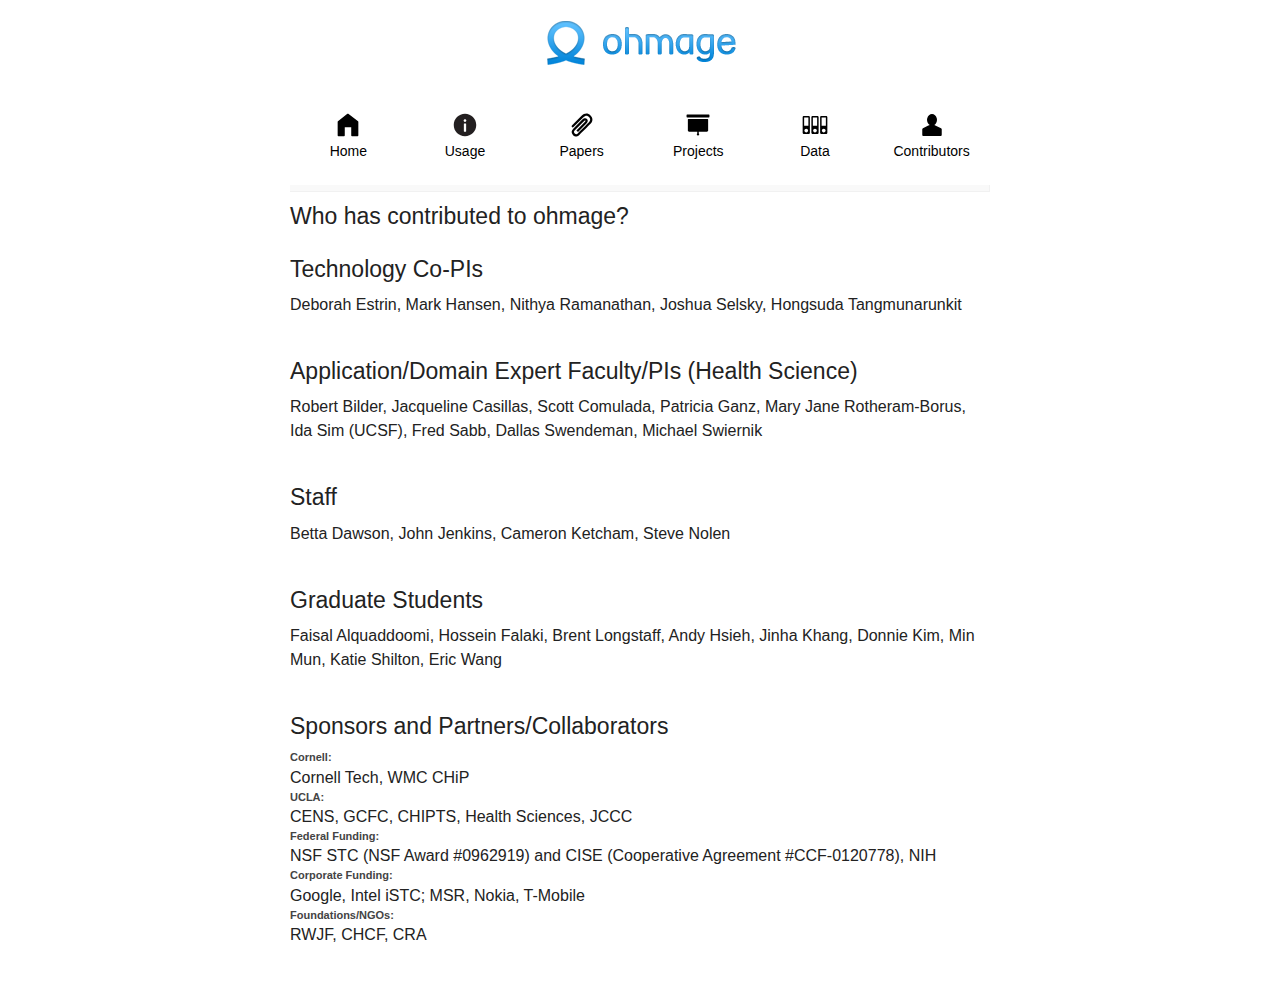
==== contributors.html @ 2a292596 "First commit" ====
<!DOCTYPE html PUBLIC "-//W3C//DTD XHTML 1.0 Transitional//EN" "http://www.w3.org/TR/xhtml1/DTD/xhtml1-transitional.dtd">
<html xmlns="http://www.w3.org/1999/xhtml">
<head>
<title>ohmage</title>
<meta http-equiv="content-type" content="text/html; charset=iso-8859-1"/>
<link href="style.css" rel="stylesheet" type="text/css"/>

<link rel="shortcut icon" href="static/images/favicon-gray.ico"/>


<!-- Begin IE Fixes (Don't touch unless you know what you're doing!)-->
  <!--[if IE]>
  <link type="text/css" href="ie.css" rel="stylesheet" />
  <![endif]-->
<!-- End of IE fixes -->
<link rel="stylesheet" href="foundation-5/css/foundation.css">
  <!-- This is how you would link your custom stylesheet -->
<link rel="stylesheet" href="foundation-5/css/app.css">
<script src="foundation-5/js/vendor/modernizr.js"></script>


</head>
<body>
<div id="container">

    <div id="header">
      <h1><center><img src="login-logo.png"></center></h1>
      <!-- <h2>is a  uniquely sweet and sour liquid.</h2> -->
    </div>


   <div class="icon-bar six-up" role="navigation">
    <a class="item" href="index.html">
      <img src="svgs/fi-home.svg" >
      <label id='likelabel'>Home</label>
    </a>
    <a class="item" href="usage.html">
      <img src="svgs/fi-info.svg" >
      <label id='likelabel'>Usage</label>
    </a>
    <a class="item" href="papers.html">
      <img src="svgs/fi-paperclip.svg" >
      <label id='likelabel'>Papers</label>
    </a>
    <a class="item" href="projects.html">
      <img src="svgs/fi-projection-screen.svg" >
      <label id='likelabel'>Projects</label>
    </a>
    <a class="item" href="data.html">
      <img src="svgs/fi-database.svg" >
      <label id='likelabel'>Data</label>
    </a>
    <a class="item" href="contributors.html">
      <img src="svgs/fi-torso.svg" >
      <label id='likelabel'>Contributors</label>
    </a>
  </div>


        <div id="wrapper">
        <div id="content">
          <h1></h1>
          <h4>Who has contributed to ohmage?</h4>

          <p>

          <div class="personnel_list">
              <h4>Technology Co-PIs</h4>
              Deborah Estrin, Mark Hansen, Nithya Ramanathan, Joshua Selsky, Hongsuda Tangmunarunkit
          </div>

          <div class="personnel_list">
              <h4>Application/Domain Expert Faculty/PIs (Health Science)</h4>
              Robert Bilder, Jacqueline Casillas, Scott Comulada, Patricia Ganz, Mary Jane Rotheram-Borus, Ida Sim
              (UCSF), Fred Sabb, Dallas Swendeman, Michael Swiernik
          </div>

          <div class="personnel_list">
              <h4>Staff</h4>
              Betta Dawson, John Jenkins, Cameron Ketcham, Steve Nolen

          </div>

          <div class="personnel_list">
              <h4>Graduate Students</h4>

              Faisal Alquaddoomi, Hossein Falaki, Brent Longstaff, Andy Hsieh, Jinha Khang, Donnie Kim, Min Mun,
              Katie Shilton, Eric Wang
          </div>
          <div class="personnel_list">
              <h4>Sponsors and Partners/Collaborators</h4>

              <div><h2>Cornell:</h2> Cornell Tech, WMC CHiP</div>
              <div><h2>UCLA:</h2> CENS, GCFC, CHIPTS, Health Sciences, JCCC</div>
              <div><h2>Federal Funding:</h2> NSF STC (NSF Award #0962919) and CISE (Cooperative Agreement
                  #CCF-0120778), NIH
              </div>
              <div><h2>Corporate Funding:</h2> Google, Intel iSTC; MSR, Nokia, T-Mobile</div>
              <div><h2>Foundations/NGOs:</h2> RWJF, CHCF, CRA</div>
          </div>
          </p>
      </div>

</div>
</body>
</html>
---- style.css ----
/*
=======================================================
Lemon CSS

Released for OSWD and OWD.
Coded by Anthony Yeung (http://smallpark.org)
May 24 2005
It would be nice if you could leave this here, thanks.
=======================================================
*/

html,body {
	margin:0;
	padding:0;
}

body {
	font-family: Arial, Helvetica, sans-serif;
	text-align:center;
	margin-top: 20px;
}

div#content a, div#extra a, div#sidebar a {
	color: black;
	/*font-weight: bold;*/
	text-decoration: none;
	/*background-color: #FAFAFA;*/
	/*border-bottom: 1px solid #F1F1F1;*/
	/*border-right: 1px solid #F1F1F1;*/
	padding: 1px;
}

div#content a:hover , div#extra a:hover, div#sidebar a:hover {
	color: #12A5F4;
	font-weight: bold;
	text-decoration: none;
	/*background-color: #FAFAFA;*/
	/*border-bottom: 1px solid #CCC;*/
	/*border-right: 1px solid #CCC;*/
	padding: 1px;
}

div#header {
	/*padding-bottom: 5px;*/
	/*border-bottom: 1px solid #EEE;*/
}

div#header h1 {
	font-family: Arial, Helvetica, sans-serif;
	font-size: 25px;
	font-weight: normal;
	color: #12A5F4;
	letter-spacing: -1px;

}

div#header h2 { /* The tagline thing */
	margin: 0;
	padding: 0;
	font-size: 11px;
	font-weight: normal;
	color: #999;
	padding-left: 20px;
	margin-top: -15px;
}

#navigation {
font-family: "Lucida Grande", Tahoma, Arial, Helvetica, sans-serif;
/*float: right;*/
}

#navigation li {
display: inline;
padding-right: 30px;
font-size: 15px;
}

#navigation li a {
font-size: 15px;
color: #666;
font-weight: normal;
padding: 4px;
text-decoration: none;
}

#navigation li a:hover {
text-decoration: underline;
}

div#container {
text-align:left
}

div#content p, div#extra p, div#sidebar p {
font-family: "Lucida Grande", Tahoma, Arial, Helvetica, sans-serif;
font-size: 12px;
color: #444;
line-height:1.8em;
}

div#content h1, div#extra h1, div#sidebar h1 {
font-size: 14px;
font-weight: normal;
color: #12A5F4;
text-decoration: none;
padding: 3px 6px;
background-color: #F9F9F9;
border-bottom: 1px solid #F1F1F1;
border-right: 1px solid #F1F1F1;
}

div#content h2 {
font-family: "Lucida Grande", Tahoma, Arial, Helvetica, sans-serif;
font-size: 11px;
font-weight: bold;
color: #444;
margin: 0;
padding: 0;
}

div#footer p {

margin:0;padding:5px 10px;
}

div#container {
width:700px;
margin:0 auto;
}

div#sidebar {
float:right;
width:330px;
padding-bottom: 10px;
}

div #sidebar li {
font-size: 13px;
}

div #extra li {
font-size: 13px;
}

div#extra {
float:left;
width:330px;
}

div#footer {
margin-top: 10px;
background-color: #333;
color: #FFF;
font-size: 11px;
font-family: Tahoma, Arial, Helvetica, sans-serif;
clear:both;
width:100%;
padding: 5px;
}

div#footer a, div#footer a:hover {
margin-top: 10px;
/*background-color: #333;*/
color: #FFF;
font-size: 11px;
font-family: Tahoma, Arial, Helvetica, sans-serif;
clear:both;
width:100%;
color: #12A5F4;
font-weight: bold;
text-decoration: none;
border-bottom: 1px solid #333;
border-right: 1px solid #333;
}


.icon-bar {
  background: none !important;
}
/*

 Would be nice if you could keep this credit below. Thanks.

*/

#design-by {
float: right;
display:inline;
}



.personnel_list {
padding-bottom: 35px;
}

.role_panel {
padding-top: 20px;
padding-bottom: 20px;
}

.desc {
font-size: 15px;
}

#likelabel {
color: black;
}

a.doc_matrix_item {
display: inline-block; width: 32px; height: 32px;
background-repeat: no-repeat;
margin-right: 5px;
}

a.doc_matrix_item.tutorial { background-image: url('static/ohmagehome/icons/documentation/clip.png'); }
a.doc_matrix_item.documentation { background-image: url('static/ohmagehome/icons/documentation/clipboard.png'); }
a.doc_matrix_item.faq { background-image: url('static/ohmagehome/icons/documentation/faq.png'); }
---- ie.css ----
/* IE CSS Fixes for IE 6.0 */

#navigation {
padding-top: 15px;
float: right;
}
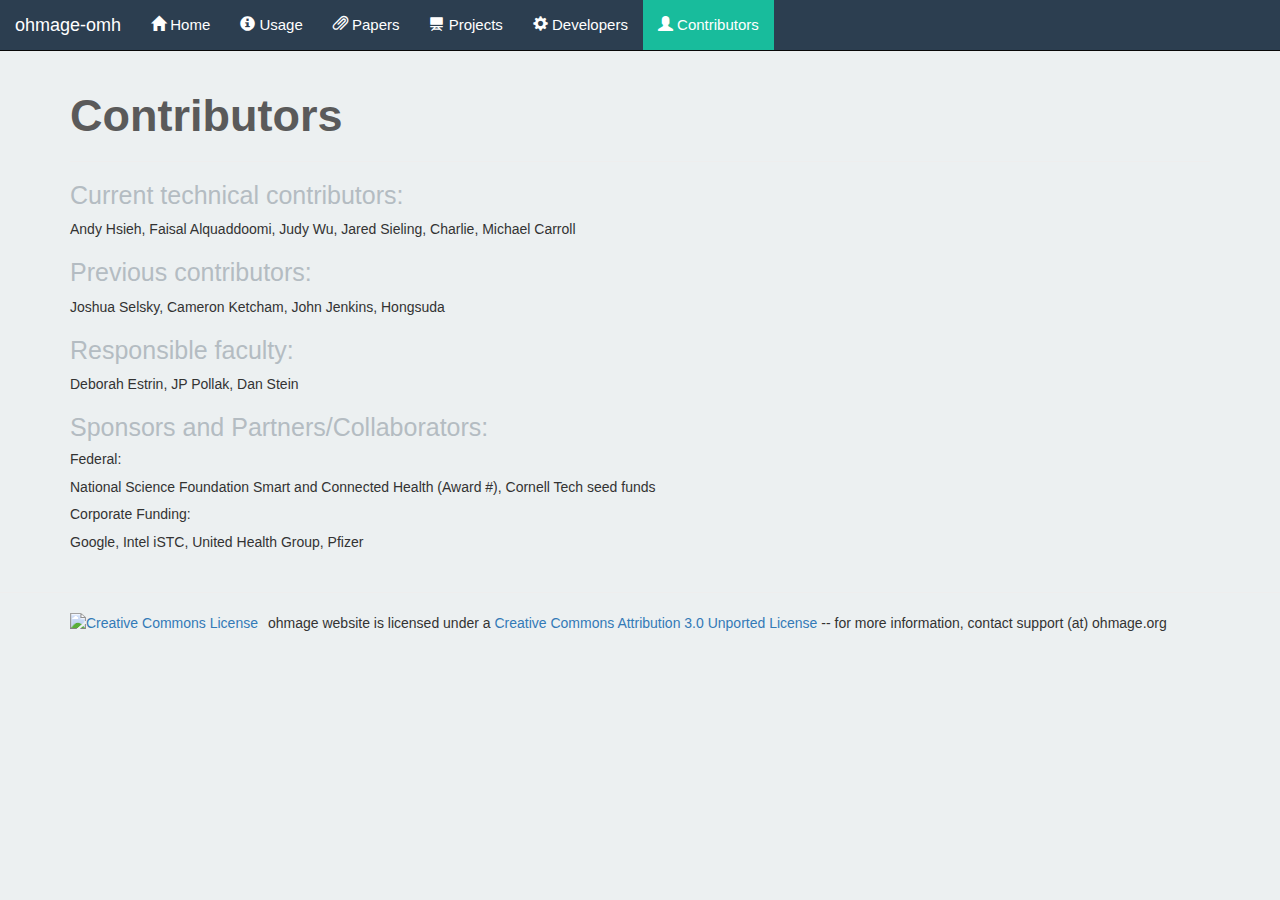
==== commit 16881a5f: "Edit the text content and add background color for nabber" ====
--- a/contributors.html
+++ b/contributors.html
@@ -13,94 +13,108 @@
   <link type="text/css" href="ie.css" rel="stylesheet" />
   <![endif]-->
 <!-- End of IE fixes -->
-<link rel="stylesheet" href="foundation-5/css/foundation.css">
+<!-- <link rel="stylesheet" href="foundation-5/css/foundation.css"> -->
   <!-- This is how you would link your custom stylesheet -->
-<link rel="stylesheet" href="foundation-5/css/app.css">
-<script src="foundation-5/js/vendor/modernizr.js"></script>
+<!-- <link rel="stylesheet" href="foundation-5/css/app.css"> -->
+<!-- <script src="foundation-5/js/vendor/modernizr.js"></script> -->
+<link rel="stylesheet" href="https://maxcdn.bootstrapcdn.com/bootstrap/3.3.4/css/bootstrap.min.css">
+<script src="https://maxcdn.bootstrapcdn.com/bootstrap/3.3.4/js/bootstrap.min.js"></script>
 
-
+<link href='http://fonts.googleapis.com/css?family=Lato:300,400,700,900,100italic,300italic,400italic,700italic,900italic' rel='stylesheet' type='text/css'>
 </head>
 <body>
-<div id="container">
+<div class="usage-page">
+    <nav class='navbar navbar-default navbar-static-top navbar-inverse navigation-header'>
+      <div class="container-fluid">
+        <div class="navbar-header">
+          <a class="navbar-brand" href="">
+            <!-- <img src="login-logo.png"> -->
+            ohmage-omh
+          </a>
+        </div>
 
-    <div id="header">
-      <h1><center><img src="login-logo.png"></center></h1>
-      <!-- <h2>is a  uniquely sweet and sour liquid.</h2> -->
-    </div>
+        <ul class="nav navbar-nav">
+          <li>
+            <a class="item" href="index.html">
+              <span class="glyphicon glyphicon-home" aria-hidden="true"></span> Home
+            </a>
+          </li>
 
+          <li>
+            <a class="item" href="usage.html">
+             <span class="glyphicon glyphicon-info-sign" aria-hidden="true"></span> Usage
+            </a>
+          </li>
 
-   <div class="icon-bar six-up" role="navigation">
-    <a class="item" href="index.html">
-      <img src="svgs/fi-home.svg" >
-      <label id='likelabel'>Home</label>
-    </a>
-    <a class="item" href="usage.html">
-      <img src="svgs/fi-info.svg" >
-      <label id='likelabel'>Usage</label>
-    </a>
-    <a class="item" href="papers.html">
-      <img src="svgs/fi-paperclip.svg" >
-      <label id='likelabel'>Papers</label>
-    </a>
-    <a class="item" href="projects.html">
-      <img src="svgs/fi-projection-screen.svg" >
-      <label id='likelabel'>Projects</label>
-    </a>
-    <a class="item" href="data.html">
-      <img src="svgs/fi-database.svg" >
-      <label id='likelabel'>Data</label>
-    </a>
-    <a class="item" href="contributors.html">
-      <img src="svgs/fi-torso.svg" >
-      <label id='likelabel'>Contributors</label>
-    </a>
+          <li>
+            <a class="item" href="papers.html">
+             <span class="glyphicon glyphicon-paperclip" aria-hidden="true"></span> Papers
+            </a>
+          </li>
+
+          <li>
+            <a class="item" href="projects.html">
+              <span class="glyphicon glyphicon-blackboard" aria-hidden="true"></span> Projects
+            </a>
+          </li>
+
+          <li>
+            <a class="item" href="developer.html">
+             <span class="glyphicon glyphicon-cog" aria-hidden="true"></span> Developers
+            </a>
+          </li>
+
+          <li>
+            <a class="item active-background" href="contributors.html">
+              <span class="glyphicon glyphicon-user" aria-hidden="true"></span> Contributors
+            </a>
+          </li>
+        </ul>
+      </div>
+    </nav>
   </div>
 
 
-        <div id="wrapper">
-        <div id="content">
-          <h1></h1>
-          <h4>Who has contributed to ohmage?</h4>
+  <div class="content-area">
+    <div class="container">
+      <div class="row">
+        <div class="col-md-12">
+          <h1>Contributors</h1>
 
-          <p>
+          <hr>
+          <dl class="personnel_list">
+            <h4>Current technical contributors:</h4>
+            <dd>Andy Hsieh, Faisal Alquaddoomi, Judy Wu, Jared Sieling, Charlie, Michael Carroll</dd>
+          </dl>
 
-          <div class="personnel_list">
-              <h4>Technology Co-PIs</h4>
-              Deborah Estrin, Mark Hansen, Nithya Ramanathan, Joshua Selsky, Hongsuda Tangmunarunkit
-          </div>
+          <dl class="personnel_list">
+            <h4>Previous contributors:</h4>
+            <dd>Joshua Selsky, Cameron Ketcham, John Jenkins, Hongsuda</dd>
+          </dl>
 
-          <div class="personnel_list">
-              <h4>Application/Domain Expert Faculty/PIs (Health Science)</h4>
-              Robert Bilder, Jacqueline Casillas, Scott Comulada, Patricia Ganz, Mary Jane Rotheram-Borus, Ida Sim
-              (UCSF), Fred Sabb, Dallas Swendeman, Michael Swiernik
-          </div>
+          <dl class="personnel_list">
+            <h4>Responsible faculty:</h4>
+            <dd>Deborah Estrin, JP Pollak, Dan Stein</dd>
+          </dl>
 
-          <div class="personnel_list">
-              <h4>Staff</h4>
-              Betta Dawson, John Jenkins, Cameron Ketcham, Steve Nolen
+          <dl class="personnel_list">
+              <h4>Sponsors and Partners/Collaborators:</h4>
 
-          </div>
-
-          <div class="personnel_list">
-              <h4>Graduate Students</h4>
-
-              Faisal Alquaddoomi, Hossein Falaki, Brent Longstaff, Andy Hsieh, Jinha Khang, Donnie Kim, Min Mun,
-              Katie Shilton, Eric Wang
-          </div>
-          <div class="personnel_list">
-              <h4>Sponsors and Partners/Collaborators</h4>
-
-              <div><h2>Cornell:</h2> Cornell Tech, WMC CHiP</div>
-              <div><h2>UCLA:</h2> CENS, GCFC, CHIPTS, Health Sciences, JCCC</div>
-              <div><h2>Federal Funding:</h2> NSF STC (NSF Award #0962919) and CISE (Cooperative Agreement
-                  #CCF-0120778), NIH
-              </div>
-              <div><h2>Corporate Funding:</h2> Google, Intel iSTC; MSR, Nokia, T-Mobile</div>
-              <div><h2>Foundations/NGOs:</h2> RWJF, CHCF, CRA</div>
-          </div>
-          </p>
+              <dd><h5>Federal:</h5>National Science Foundation Smart and Connected Health (Award #), Cornell Tech seed funds</dd>
+              <dd><h5>Corporate Funding:</h5>Google, Intel iSTC, United Health Group, Pfizer</dd>
+          </dd>
+        </div>
       </div>
-
-</div>
+    </div>
+    <hr>
+    <div class="footer-page container">
+      <div class="row">
+        <div class="col-md-12">
+          <a rel="license" href="http://creativecommons.org/licenses/by/3.0/deed.en_US"><img alt="Creative Commons License" style="border-width:0; float: left; margin-right: 10px;" src="http://i.creativecommons.org/l/by/3.0/80x15.png"></a>
+          <span xmlns:dct="http://purl.org/dc/terms/" property="dct:title">ohmage website</span> is licensed under a <a rel="license" href="http://creativecommons.org/licenses/by/3.0/deed.en_US">Creative Commons Attribution 3.0 Unported License</a> -- for more information, contact support (at) ohmage.org
+        </div>
+      </div>
+    </div>
+  </div>
 </body>
 </html>
--- a/style.css
+++ b/style.css
@@ -9,210 +9,166 @@
 =======================================================
 */
 
-html,body {
-	margin:0;
-	padding:0;
-}
 
-body {
-	font-family: Arial, Helvetica, sans-serif;
+
+html {
+	font-family: "Lato", "Helvetica Neue", Helvetica, Arial, sans-serif;
 	text-align:center;
-	margin-top: 20px;
-}
-
-div#content a, div#extra a, div#sidebar a {
-	color: black;
-	/*font-weight: bold;*/
-	text-decoration: none;
-	/*background-color: #FAFAFA;*/
-	/*border-bottom: 1px solid #F1F1F1;*/
-	/*border-right: 1px solid #F1F1F1;*/
-	padding: 1px;
-}
-
-div#content a:hover , div#extra a:hover, div#sidebar a:hover {
-	color: #12A5F4;
-	font-weight: bold;
-	text-decoration: none;
-	/*background-color: #FAFAFA;*/
-	/*border-bottom: 1px solid #CCC;*/
-	/*border-right: 1px solid #CCC;*/
-	padding: 1px;
-}
-
-div#header {
-	/*padding-bottom: 5px;*/
-	/*border-bottom: 1px solid #EEE;*/
-}
-
-div#header h1 {
-	font-family: Arial, Helvetica, sans-serif;
-	font-size: 25px;
-	font-weight: normal;
-	color: #12A5F4;
-	letter-spacing: -1px;
+	background-color: #ecf0f1;
+	height: 100%;
 
 }
 
-div#header h2 { /* The tagline thing */
-	margin: 0;
-	padding: 0;
-	font-size: 11px;
-	font-weight: normal;
-	color: #999;
-	padding-left: 20px;
-	margin-top: -15px;
+.usage-page {
+  min-height: 100%;
+}
+.content-area {
+	min-height: 100%;
+}
+.developer-content {
+  margin-bottom: 220px;
+  min-height: 100%;
 }
 
-#navigation {
-font-family: "Lucida Grande", Tahoma, Arial, Helvetica, sans-serif;
-/*float: right;*/
+.name h1 {
+	color: white;
+	background-color: #2c3e50;
 }
 
-#navigation li {
-display: inline;
-padding-right: 30px;
-font-size: 15px;
+.desc-page {
+	background-color: #ecf0f1;
+	width: 100%;
+	padding-top: 50px;
+	padding-bottom: 50px;
 }
 
-#navigation li a {
-font-size: 15px;
-color: #666;
-font-weight: normal;
-padding: 4px;
-text-decoration: none;
+.desc-page-text {
+
+	text-align: left;
+	font-family: "Lato", "Helvetica Neue", Helvetica, Arial, sans-serif;
+  font-size: 18px;
+  color: #5a5a5a;
 }
 
-#navigation li a:hover {
-text-decoration: underline;
+.desc-page-text h1 {
+	font-size: 68px;
+	font-weight: bold;
+	color: #5a5a5a;
 }
 
-div#container {
-text-align:left
+.right-img-page {
+	text-align: left;
+	font-family: "Lato", "Helvetica Neue", Helvetica, Arial, sans-serif;
+	padding-top: 40px;
+	padding-bottom: 40px;
 }
 
-div#content p, div#extra p, div#sidebar p {
-font-family: "Lucida Grande", Tahoma, Arial, Helvetica, sans-serif;
-font-size: 12px;
-color: #444;
-line-height:1.8em;
-}
-
-div#content h1, div#extra h1, div#sidebar h1 {
-font-size: 14px;
-font-weight: normal;
-color: #12A5F4;
-text-decoration: none;
-padding: 3px 6px;
-background-color: #F9F9F9;
-border-bottom: 1px solid #F1F1F1;
-border-right: 1px solid #F1F1F1;
-}
-
-div#content h2 {
-font-family: "Lucida Grande", Tahoma, Arial, Helvetica, sans-serif;
-font-size: 11px;
-font-weight: bold;
-color: #444;
-margin: 0;
-padding: 0;
-}
-
-div#footer p {
-
-margin:0;padding:5px 10px;
-}
-
-div#container {
-width:700px;
-margin:0 auto;
-}
-
-div#sidebar {
-float:right;
-width:330px;
-padding-bottom: 10px;
-}
-
-div #sidebar li {
-font-size: 13px;
-}
-
-div #extra li {
-font-size: 13px;
-}
-
-div#extra {
-float:left;
-width:330px;
-}
-
-div#footer {
-margin-top: 10px;
-background-color: #333;
-color: #FFF;
-font-size: 11px;
-font-family: Tahoma, Arial, Helvetica, sans-serif;
-clear:both;
-width:100%;
-padding: 5px;
-}
-
-div#footer a, div#footer a:hover {
-margin-top: 10px;
-/*background-color: #333;*/
-color: #FFF;
-font-size: 11px;
-font-family: Tahoma, Arial, Helvetica, sans-serif;
-clear:both;
-width:100%;
-color: #12A5F4;
-font-weight: bold;
-text-decoration: none;
-border-bottom: 1px solid #333;
-border-right: 1px solid #333;
+.right-img-page p {
+	font-size: 20px;
+	color: #5a5a5a;
 }
 
 
-.icon-bar {
-  background: none !important;
-}
-/*
-
- Would be nice if you could keep this credit below. Thanks.
-
-*/
-
-#design-by {
-float: right;
-display:inline;
+.left-img-page {
+	text-align: left;
+	font-family: "Lato", "Helvetica Neue", Helvetica, Arial, sans-serif;
+	padding-top: 40px;
+	padding-bottom: 40px;
 }
 
-
-
-.personnel_list {
-padding-bottom: 35px;
+.left-img-page h1 {
+  color: #5a5a5a;
+  font-size: 50px;
 }
 
-.role_panel {
-padding-top: 20px;
-padding-bottom: 20px;
+.more-padding-h1 h1 {
+	margin-top: 120px;
 }
 
-.desc {
-font-size: 15px;
+.left-img-page h4 {
+  color: #b4bcc2;
+  font-size: 40px;
 }
 
-#likelabel {
-color: black;
+.right-img-page h1 {
+  color: #5a5a5a;
+  font-size: 50px;
 }
 
-a.doc_matrix_item {
-display: inline-block; width: 32px; height: 32px;
-background-repeat: no-repeat;
-margin-right: 5px;
+.right-img-page h4 {
+  color: #b4bcc2;
+  font-size: 40px;
 }
 
-a.doc_matrix_item.tutorial { background-image: url('static/ohmagehome/icons/documentation/clip.png'); }
-a.doc_matrix_item.documentation { background-image: url('static/ohmagehome/icons/documentation/clipboard.png'); }
-a.doc_matrix_item.faq { background-image: url('static/ohmagehome/icons/documentation/faq.png'); }
+.navbar {
+	margin-bottom: 0 !important;
+	background-color: #2c3e50 !important;
+	font-size: 15px;
+}
+.navbar-brand {
+	color: white !important;
+}
+
+.navbar-default .navbar-nav > li > a {
+	color: white !important;
+}
+
+.navbar-default .navbar-nav > li > a:hover {
+	color: #18bc9c !important;
+}
+
+.btn-primary {
+  background-color: #2c3e50 !important;
+  font-size: 20px;
+  padding: 18px 27px !important;
+}
+
+.left-img-page p {
+	font-size: 20px;
+	color: #5a5a5a;
+}
+
+.content-area {
+	background-color: #ecf0f1;
+	text-align: left;
+	padding-top: 20px;
+}
+
+.content-area h1 {
+  font-size: 45px;
+  font-weight: bold;
+	color: #5a5a5a;
+}
+
+.content-area h4 {
+  font-size: 25px;
+	color: #b4bcc2;
+}
+
+.dl-horizontal dt {
+  font-size: 20px;
+	color: #b4bcc2;
+	white-space: normal;
+	width: 600px;
+}
+
+.developer-content a {
+	font-size: 17px;
+}
+
+.developer-content b {
+	font-size: 22px;
+}
+
+.researcher-area dd {
+  padding-top: 10px;
+  font-size: 15px;
+}
+
+.footer {
+  position: relative;
+  clear:both;
+}
+.active-background {
+	background-color: #18bc9c;
+}
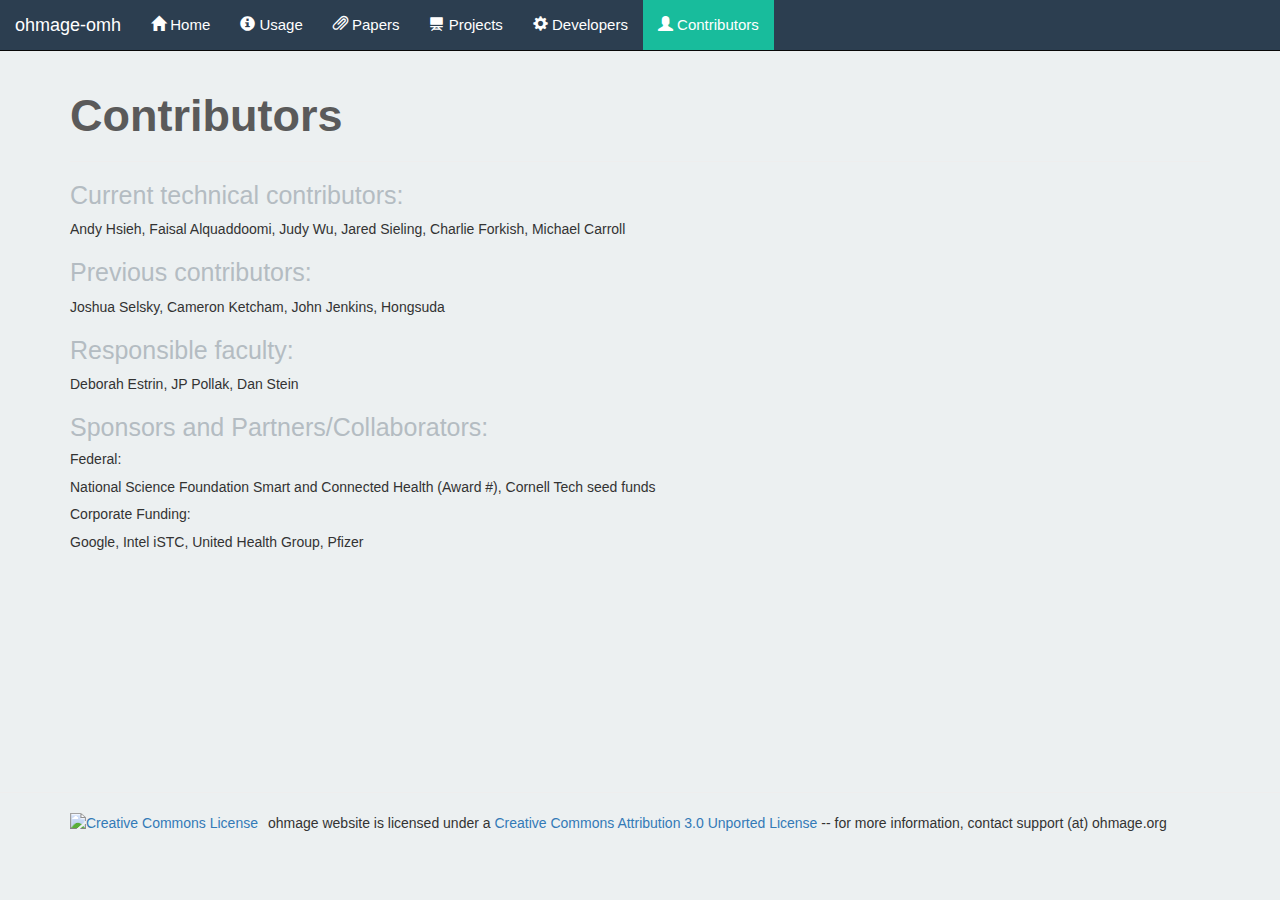
==== commit e770ed9b: "Review from Ivy" ====
--- a/contributors.html
+++ b/contributors.html
@@ -78,13 +78,13 @@
   <div class="content-area">
     <div class="container">
       <div class="row">
-        <div class="col-md-12">
+        <div class="col-md-12 contributor-area">
           <h1>Contributors</h1>
 
           <hr>
           <dl class="personnel_list">
             <h4>Current technical contributors:</h4>
-            <dd>Andy Hsieh, Faisal Alquaddoomi, Judy Wu, Jared Sieling, Charlie, Michael Carroll</dd>
+            <dd>Andy Hsieh, Faisal Alquaddoomi, Judy Wu, Jared Sieling, Charlie Forkish, Michael Carroll</dd>
           </dl>
 
           <dl class="personnel_list">
@@ -98,22 +98,18 @@
           </dl>
 
           <dl class="personnel_list">
-              <h4>Sponsors and Partners/Collaborators:</h4>
+            <h4>Sponsors and Partners/Collaborators:</h4>
 
-              <dd><h5>Federal:</h5>National Science Foundation Smart and Connected Health (Award #), Cornell Tech seed funds</dd>
-              <dd><h5>Corporate Funding:</h5>Google, Intel iSTC, United Health Group, Pfizer</dd>
+            <dd><h5>Federal:</h5>National Science Foundation Smart and Connected Health (Award #), Cornell Tech seed funds</dd>
+            <dd><h5>Corporate Funding:</h5>Google, Intel iSTC, United Health Group, Pfizer</dd>
           </dd>
         </div>
       </div>
     </div>
     <hr>
     <div class="footer-page container">
-      <div class="row">
-        <div class="col-md-12">
-          <a rel="license" href="http://creativecommons.org/licenses/by/3.0/deed.en_US"><img alt="Creative Commons License" style="border-width:0; float: left; margin-right: 10px;" src="http://i.creativecommons.org/l/by/3.0/80x15.png"></a>
-          <span xmlns:dct="http://purl.org/dc/terms/" property="dct:title">ohmage website</span> is licensed under a <a rel="license" href="http://creativecommons.org/licenses/by/3.0/deed.en_US">Creative Commons Attribution 3.0 Unported License</a> -- for more information, contact support (at) ohmage.org
-        </div>
-      </div>
+      <a rel="license" href="http://creativecommons.org/licenses/by/3.0/deed.en_US"><img alt="Creative Commons License" style="border-width:0; float: left; margin-right: 10px;" src="http://i.creativecommons.org/l/by/3.0/80x15.png"></a>
+      <span xmlns:dct="http://purl.org/dc/terms/" property="dct:title">ohmage website</span> is licensed under a <a rel="license" href="http://creativecommons.org/licenses/by/3.0/deed.en_US">Creative Commons Attribution 3.0 Unported License</a> -- for more information, contact support (at) ohmage.org
     </div>
   </div>
 </body>
--- a/style.css
+++ b/style.css
@@ -18,18 +18,17 @@
 	height: 100%;
 
 }
+.wrapper {
+	min-height: 100%;
+	background-color: #ecf0f1;
+}
 
-.usage-page {
-  min-height: 100%;
-}
-.content-area {
-	min-height: 100%;
+.contributor-area {
+  padding-bottom: 200px;
 }
 .developer-content {
-  margin-bottom: 220px;
-  min-height: 100%;
+	margin-bottom: 280px;
 }
-
 .name h1 {
 	color: white;
 	background-color: #2c3e50;
@@ -43,7 +42,6 @@
 }
 
 .desc-page-text {
-
 	text-align: left;
 	font-family: "Lato", "Helvetica Neue", Helvetica, Arial, sans-serif;
   font-size: 18px;
@@ -82,7 +80,7 @@
 }
 
 .more-padding-h1 h1 {
-	margin-top: 120px;
+	margin-top: 60px;
 }
 
 .left-img-page h4 {
@@ -165,10 +163,8 @@
   font-size: 15px;
 }
 
-.footer {
-  position: relative;
-  clear:both;
-}
+
+
 .active-background {
 	background-color: #18bc9c;
 }
